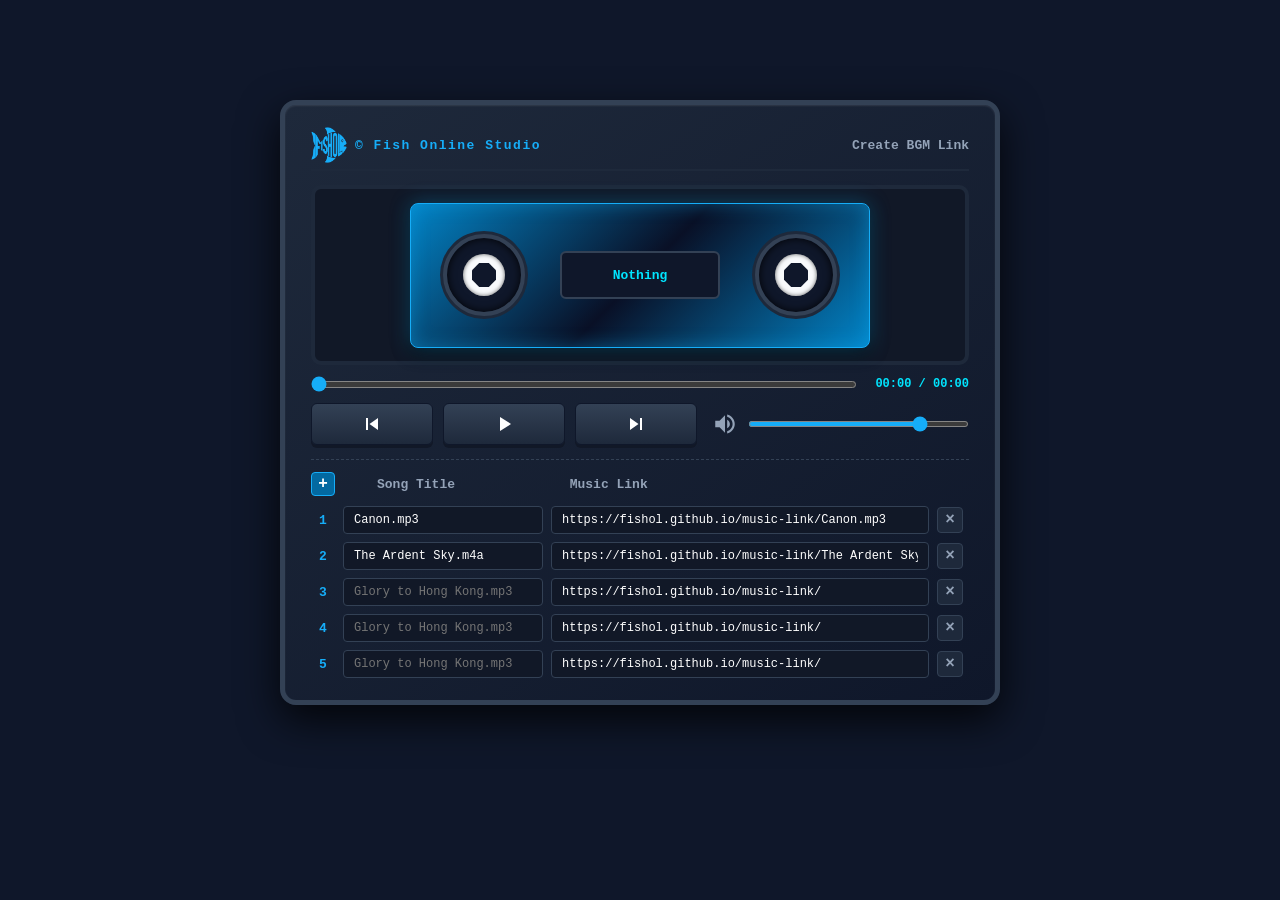
==== index.html @ 6353a028 "Add files via upload" ====
<!DOCTYPE html>
<html lang="zh-CN">
<head>
    <meta charset="UTF-8">
    <meta name="viewport" content="width=device-width, initial-scale=1.0, maximum-scale=1.0, user-scalable=no">
    <title>阿鱼音乐</title>
    <link rel="icon" href="./image/logo.png" type="image/png">
    <link rel="stylesheet" href="style.css">
</head>
<body>

    <!-- 视口包裹层 -->
    <div class="viewport-wrapper">
        <div class="cassette-player">
            <!-- 品牌/顶部标识 -->
            <div class="player-header">
                <a href="https://www.fishol.me" target="_blank" class="brand" id="brandLogoText">
                    <img src="./image/logo.png" alt="Logo" class="brand-logo">
                    <span class="brand-text">© Fish Online Studio</span>
                </a>
                <span class="model" id="bgmGenBtn">Create BGM Link</span>
            </div>

            <!-- 主结构区域 -->
            <div class="player-body">
                <!-- 磁带展示区域 -->
                <div class="cassette-window">
                    <div class="cassette">
                        <div class="tape-reel left-reel" id="leftReel"></div>
                        <div class="tape-center-window">
                            <div class="tape-label-container">
                                <div class="tape-label" id="tapeLabel">Nothing</div>
                            </div>
                        </div>
                        <div class="tape-reel right-reel" id="rightReel"></div>
                    </div>
                </div>

                <!-- 时间轴进度条与时间显示区域 -->
                <div class="progress-section">
                    <input type="range" id="progressBar" value="0" min="0" max="100" step="0.1">
                    <span class="time-display" id="timeDisplay">00:00 / 00:00</span>
                </div>

                <!-- 控制面板 -->
                <div class="controls-panel">
                    <div class="controls">
                        <button class="btn icon-btn" id="prevBtn" title="Previous">
                            <svg viewBox="0 0 24 24"><path d="M6 6h2v12H6zm3.5 6l8.5 6V6z"/></svg>
                        </button>
                        <button class="btn icon-btn" id="playPauseBtn" title="Play/Pause">
                            <svg class="icon-play" viewBox="0 0 24 24"><path d="M8 5v14l11-7z"/></svg>
                            <svg class="icon-pause" viewBox="0 0 24 24" style="display: none;"><path d="M6 19h4V5H6v14zm8-14v14h4V5h-4z"/></svg>
                        </button>
                        <button class="btn icon-btn" id="nextBtn" title="Next">
                            <svg viewBox="0 0 24 24"><path d="M6 18l8.5-6L6 6v12zM16 6v12h2V6h-2z"/></svg>
                        </button>
                    </div>

                    <!-- 音量/静音控制 -->
                    <div class="volume-container">
                        <button class="vol-btn" id="muteBtn" title="Mute/Unmute">
                            <svg class="icon-vol-on" viewBox="0 0 24 24"><path d="M3 9v6h4l5 5V4L7 9H3zm13.5 3c0-1.77-1.02-3.29-2.5-4.03v8.05c1.48-.73 2.5-2.25 2.5-4.02zM14 3.23v2.06c2.89.86 5 3.54 5 6.71s-2.11 5.85-5 6.71v2.06c4.01-.91 7-4.49 7-8.77s-2.99-7.86-7-8.77z"/></svg>
                            <svg class="icon-vol-mute" viewBox="0 0 24 24" style="display: none;"><path d="M16.5 12c0-1.77-1.02-3.29-2.5-4.03v2.21l2.45 2.45c.03-.2.05-.41.05-.63zm2.5 0c0 .94-.2 1.82-.54 2.64l1.51 1.51C20.63 14.91 21 13.5 21 12c0-4.28-2.99-7.86-7-8.77v2.06c2.89.86 5 3.54 5 6.71zM4.27 3L3 4.27 7.73 9H3v6h4l5 5v-6.73l4.25 4.25c-.67.52-1.42.93-2.25 1.18v2.06c1.38-.31 2.63-.95 3.69-1.81L19.73 21 21 19.73l-9-9L4.27 3zM12 4L9.91 6.09 12 8.18V4z"/></svg>
                        </button>
                        <input type="range" id="volumeSlider" min="0" max="1" step="0.01" value="0.8">
                    </div>
                </div>
            </div>

            <!-- 歌单列表区域 -->
            <div class="playlist-section">
                <div class="playlist-header">
                    <button id="addFieldsBtn" class="add-row-btn" title="Add input field">+</button>
                    <div class="playlist-columns-title">
                        <span class="col-title-index"></span>
                        <span class="col-title-name">Song Title</span>
                        <span class="col-title-link">Music Link</span>
                    </div>
                </div>
                <div id="trackList" class="track-list"></div>
            </div>
        </div>
    </div>

    <audio id="audioPlayer" preload="auto"></audio>
    <script src="script.js"></script>
</body>
</html>
---- style.css ----
:root {
    --primary-blue: #16adf8;      /* 品牌主色 */
    --primary-hover: #0294e0;     /* 悬浮强调色 */
    --active-cyan: #00e5ff;       /* 激活高亮色 */
    --dark-bg: #0f172a;           /* 深色背景 */
    --panel-black: #111827;       /* 面板背景 */
    --border-gray: #334155;       /* 边框灰 */
    --text-gray: #94a3b8;         /* 文字灰 */
}

* {
    box-sizing: border-box;
    margin: 0;
    padding: 0;
    font-family: 'Courier New', Courier, monospace;
    -webkit-tap-highlight-color: transparent;
}

html, body {
    width: 100%;
    min-height: 100vh;
    background-color: var(--dark-bg);
    -ms-overflow-style: none;
    scrollbar-width: none;
    -webkit-user-select: none;
    user-select: none;
}

html::-webkit-scrollbar, body::-webkit-scrollbar { display: none; }
a { text-decoration: none; }

/* 页面顶级布局：绝对靠顶布局，彻底阻断向下伸展对顶部的反作用 */
body {
    display: flex;
    justify-content: center;
    align-items: flex-start;
}

.viewport-wrapper {
    width: 100%;
    display: flex;
    justify-content: center;
    align-items: flex-start;
}

/* 随身听外壳：固定距顶 40px，绝对防抖 */
.cassette-player {
    background: linear-gradient(145deg, #1e293b, #0f172a);
    border: 5px solid var(--border-gray);
    border-radius: 16px;
    width: 720px;
    max-width: 95vw;
    padding: 22px 26px;
    
    /* 核心修改：固定上方边距 40px，完全移除会导致渲染位移抖动的 transform */
    margin-top: 100px; 
    
    box-shadow: 0 15px 40px rgba(0, 0, 0, 0.8), inset 0 1px 2px rgba(255, 255, 255, 0.1);
    color: #cbd5e1;
    display: flex;
    flex-direction: column;
    gap: 14px;
}

.player-header {
    display: flex;
    justify-content: space-between;
    align-items: center;
    font-size: 13px;
    font-weight: bold;
    color: var(--text-gray);
    border-bottom: 2px solid #1e293b;
    padding-bottom: 6px;
}

.brand {
    display: inline-flex;
    align-items: center;
    gap: 8px;
    color: var(--primary-blue);
    letter-spacing: 1.5px;
}

.brand-logo {
    width: 36px;
    height: 36px;
    object-fit: contain;
    border-radius: 4px;
}

.brand.playing-glow .brand-text {
    background: linear-gradient(90deg, #16adf8, #00e5ff, #3b82f6, #8b5cf6, #16adf8);
    background-size: 200% auto;
    -webkit-background-clip: text;
    -webkit-text-fill-color: transparent;
    animation: rainbow-glow 4s linear infinite;
}

@keyframes rainbow-glow {
    0% { background-position: 0% center; }
    100% { background-position: 200% center; }
}

.model {
    cursor: pointer;
    transition: color 0.2s ease;
}
.model:hover {
    color: var(--primary-blue);
}

/* 磁带视窗 */
.player-body { display: flex; flex-direction: column; gap: 12px; }

.cassette-window {
    background-color: var(--panel-black);
    border: 4px solid #1e293b;
    border-radius: 10px;
    height: 180px;
    display: flex;
    justify-content: center;
    align-items: center;
}

/* 磁带主体：蓝黑科技发光渐变 */
.cassette {
    width: 460px;
    height: 145px;
    background: linear-gradient(135deg, #0284c7 0%, #091026 50%, #0284c7 100%);
    border: 1px solid var(--primary-blue);
    border-radius: 8px;
    display: flex;
    justify-content: space-between;
    align-items: center;
    padding: 0 32px;
    box-shadow: 
        inset 0 0 18px rgba(14, 165, 233, 0.4), 
        0 0 20px rgba(14, 165, 233, 0.35),
        0 6px 16px rgba(0, 0, 0, 0.7);
}

.tape-reel {
    width: 82px;
    height: 82px;
    background: #0f172a;
    border: 4px solid #334155;
    border-radius: 50%;
    position: relative;
    flex-shrink: 0;
    box-shadow: 0 0 0 3px #1e293b, inset 0 0 8px rgba(0, 0, 0, 0.9);
}

.tape-reel::before {
    content: '';
    position: absolute;
    top: 50%;
    left: 50%;
    width: 42px;
    height: 42px;
    background: #f8fafc;
    border-radius: 50%;
    transform: translate(-50%, -50%);
    box-shadow: inset 0 0 4px rgba(0, 0, 0, 0.6);
}

.tape-reel::after {
    content: '';
    position: absolute;
    top: 50%;
    left: 50%;
    width: 24px;
    height: 24px;
    background: #0f172a;
    transform: translate(-50%, -50%);
    clip-path: polygon(
        30% 0%, 70% 0%, 100% 30%, 100% 70%, 70% 100%, 30% 100%, 0% 70%, 0% 30%
    );
}

.spinning { animation: spin 2.5s linear infinite; }
@keyframes spin { 100% { transform: rotate(360deg); } }

.tape-center-window {
    background-color: #0f172a;
    width: 160px;
    height: 48px;
    border-radius: 6px;
    display: flex;
    justify-content: center;
    align-items: center;
    border: 2px solid var(--border-gray);
    overflow: hidden;
}

.tape-label-container { width: 100%; overflow: hidden; display: flex; justify-content: center; }

.tape-label {
    font-size: 13px;
    font-weight: bold;
    color: var(--active-cyan);
    white-space: nowrap;
    display: inline-block;
    padding: 0 8px;
}

.marquee {
    padding-left: 100%;
    animation: marquee-scroll 8s linear infinite;
}
@keyframes marquee-scroll { 100% { transform: translate(-100%, 0); } }

/* 进度条与控制器 */
.progress-section { display: flex; align-items: center; gap: 12px; }

.progress-section input[type="range"] {
    flex: 1;
    height: 7px;
    background: var(--panel-black);
    border-radius: 4px;
    outline: none;
    accent-color: var(--primary-blue);
    cursor: pointer;
}

.time-display {
    font-size: 12px;
    font-weight: bold;
    color: var(--active-cyan);
    white-space: nowrap;
    min-width: 100px;
    text-align: right;
}

.controls-panel { display: flex; justify-content: space-between; align-items: center; gap: 15px; }
.controls { display: flex; gap: 10px; flex: 1.5; }

.btn.icon-btn {
    background: linear-gradient(to bottom, #334155, #1e293b);
    border: 1px solid #0f172a;
    border-radius: 6px;
    cursor: pointer;
    box-shadow: 0 3px 0 var(--panel-black);
    display: flex;
    justify-content: center;
    align-items: center;
    flex: 1;
    height: 42px;
    transition: background 0.15s ease, transform 0.1s ease;
}

.btn.icon-btn svg { width: 24px; height: 24px; fill: #fff; pointer-events: none; }

.btn.icon-btn:active, .btn.icon-btn.active {
    box-shadow: 0 1px 0 var(--panel-black);
    transform: translateY(2px);
    background: linear-gradient(to bottom, var(--primary-blue), var(--primary-hover));
}

.volume-container { display: flex; align-items: center; gap: 10px; flex: 1; }
.vol-btn { background: none; border: none; cursor: pointer; display: flex; }
.vol-btn svg { width: 26px; height: 26px; fill: var(--text-gray); transition: fill 0.2s; pointer-events: none; }
.vol-btn:hover svg { fill: var(--primary-blue); }

.volume-container input { width: 100%; height: 6px; accent-color: var(--primary-blue); cursor: pointer; }

/* 歌单列表结构 */
.playlist-section {
    border-top: 1px dashed var(--border-gray);
    padding-top: 12px;
    display: flex;
    flex-direction: column;
    gap: 10px;
}

.playlist-header { display: flex; align-items: center; gap: 8px; }

.playlist-columns-title {
    flex: 1;
    display: flex;
    align-items: center;
    gap: 8px;
    padding-right: 34px;
    font-size: 13px;
    font-weight: bold;
    color: var(--text-gray);
}

.col-title-index { width: 24px; }
.col-title-name { flex: 1; text-align: left; padding-left: 2px; }
.col-title-link { flex: 2; text-align: left; padding-left: 2px; }

.add-row-btn {
    background-color: #0369a1;
    border: 1px solid var(--primary-blue);
    border-radius: 4px;
    font-weight: bold;
    cursor: pointer;
    display: flex;
    justify-content: center;
    align-items: center;
    color: #fff;
    width: 24px;
    height: 24px;
    font-size: 16px;
    transition: all 0.2s ease;
}
.add-row-btn:hover { background-color: var(--primary-blue); box-shadow: 0 0 8px rgba(22, 173, 248, 0.4); }

.delete-row-btn {
    background-color: #1e293b;
    border: 1px solid var(--border-gray);
    border-radius: 4px;
    font-weight: bold;
    cursor: pointer;
    display: flex;
    justify-content: center;
    align-items: center;
    color: var(--text-gray);
    width: 26px;
    height: 26px;
    font-size: 16px;
    transition: all 0.2s ease;
}

.delete-row-btn:hover {
    background-color: #334155;
    color: var(--primary-blue);
    border-color: var(--primary-blue);
    box-shadow: 0 0 6px rgba(22, 173, 248, 0.3);
}

/* 列表内部滚动条与新增逻辑 */
.track-list {
    display: flex;
    flex-direction: column;
    gap: 8px;
    max-height: 210px;
    overflow-y: auto;
    padding-right: 6px;
    -webkit-overflow-scrolling: touch;
}

.track-list::-webkit-scrollbar { width: 6px; }
.track-list::-webkit-scrollbar-track { background: #0f172a; border-radius: 4px; }
.track-list::-webkit-scrollbar-thumb { background: var(--border-gray); border-radius: 4px; }

.track-row { display: flex; gap: 8px; align-items: center; }

/* 静止淡入，防止动画抖动 */
.track-row.fade-in { animation: fadeInRow 0.15s ease-out forwards; }

@keyframes fadeInRow {
    from { opacity: 0; }
    to { opacity: 1; }
}

.track-index {
    width: 24px;
    text-align: center;
    font-size: 13px;
    font-weight: bold;
    color: var(--primary-blue);
    flex-shrink: 0;
}

.track-row input {
    background-color: var(--panel-black);
    border: 1px solid var(--border-gray);
    color: #fff;
    padding: 6px 10px;
    border-radius: 4px;
    font-size: 12px;
    user-select: text !important;
}

.track-row input:focus { outline: none; border-color: var(--primary-blue); }
.input-title { flex: 1; }
.input-url { flex: 2; }

.track-row.active-track input {
    border-color: var(--primary-blue);
    background-color: #0c4a6e;
}

/* ==========================================================================
   📱 移动端适配
   ========================================================================== */
@media screen and (max-width: 768px) and (orientation: portrait) {
    body {
        align-items: center;
        overflow: hidden;
    }

    .viewport-wrapper {
        width: 100vh;
        height: 100vw;
        transform: rotate(90deg);
        transform-origin: center center;
        display: flex;
        justify-content: center;
        align-items: flex-start;
    }

    .cassette-player {
        margin-top: 15px;
        width: 92vh;
        max-width: 100vh;
        padding: 12px 16px;
        gap: 8px;
        border-width: 3px;
    }

    .cassette-window { height: 130px; }
    .cassette { width: 340px; height: 105px; padding: 0 18px; }
    .tape-reel { width: 60px; height: 60px; }
    .tape-reel::before { width: 30px; height: 30px; }
    .tape-reel::after { width: 18px; height: 18px; }
    .tape-center-window { width: 120px; height: 36px; }

    .track-list { max-height: 120px; }
    .btn.icon-btn { height: 36px; }
}

@media screen and (max-width: 900px) and (orientation: landscape) {
    .cassette-player {
        margin-top: 10px;
        width: 96vw;
        padding: 10px 16px;
        gap: 8px;
    }

    .cassette-window { height: 120px; }
    .cassette { width: 320px; height: 100px; padding: 0 16px; }
    .tape-reel { width: 56px; height: 56px; }
    .tape-reel::before { width: 28px; height: 28px; }
    .tape-reel::after { width: 16px; height: 16px; }

    .track-list { max-height: 100px; }
}
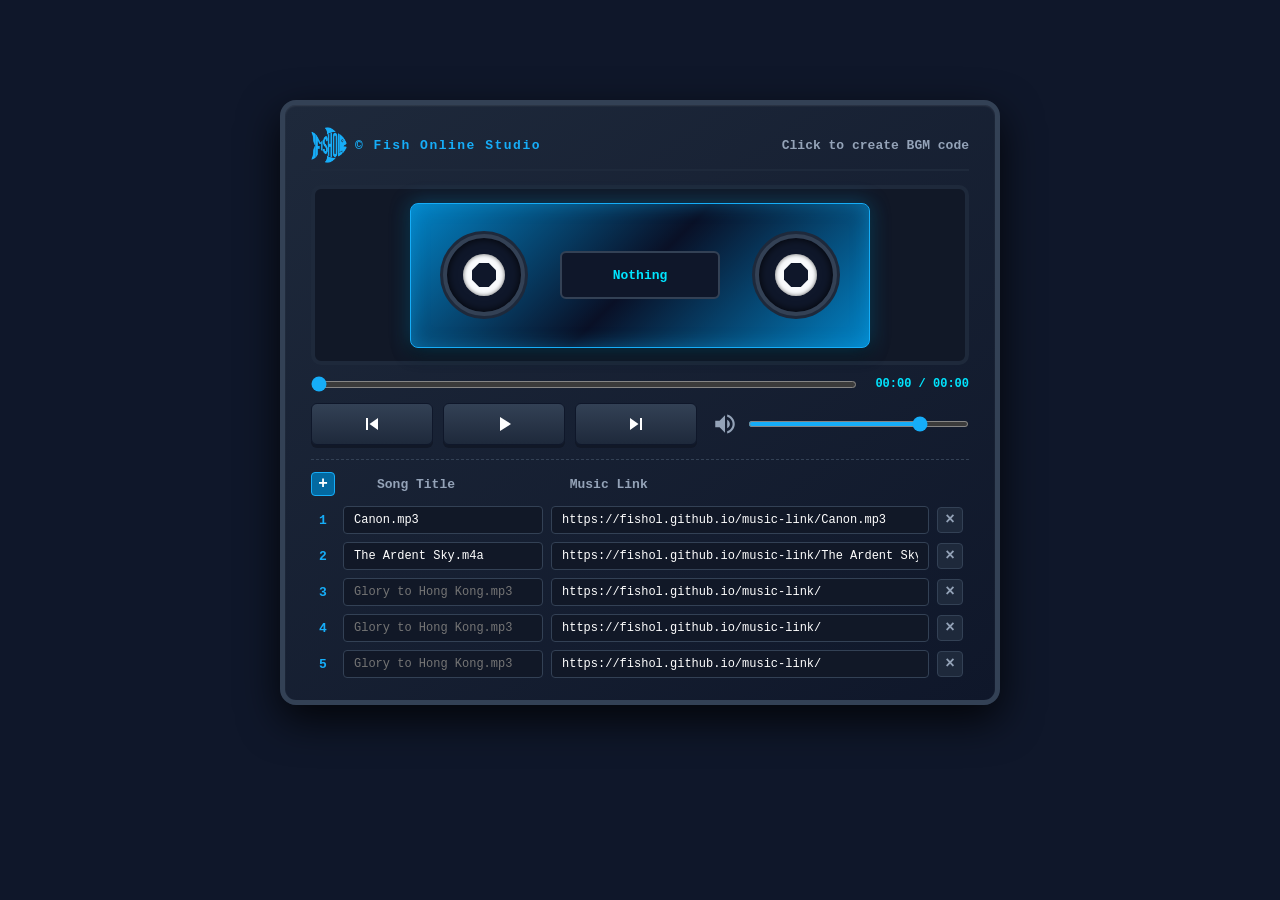
==== commit 50eb665e: "Add files via upload" ====
--- a/index.html
+++ b/index.html
@@ -18,7 +18,7 @@
                     <img src="./image/logo.png" alt="Logo" class="brand-logo">
                     <span class="brand-text">© Fish Online Studio</span>
                 </a>
-                <span class="model" id="bgmGenBtn">Create BGM Link</span>
+                <span class="model" id="bgmGenBtn">Click to create BGM code</span>
             </div>
 
             <!-- 主结构区域 -->
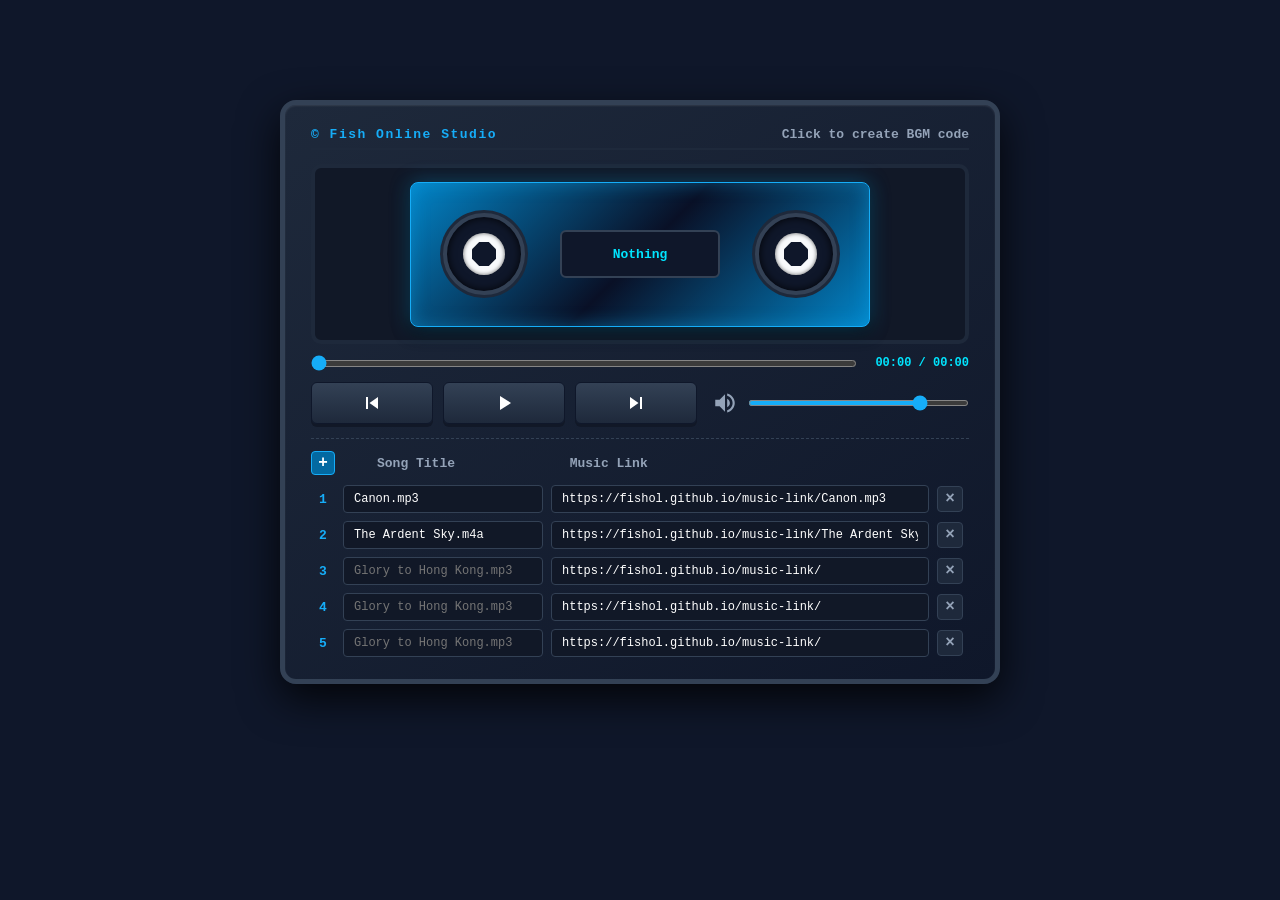
==== commit eef1c721: "Add files via upload" ====
--- a/index.html
+++ b/index.html
@@ -15,7 +15,6 @@
             <!-- 品牌/顶部标识 -->
             <div class="player-header">
                 <a href="https://www.fishol.me" target="_blank" class="brand" id="brandLogoText">
-                    <img src="./image/logo.png" alt="Logo" class="brand-logo">
                     <span class="brand-text">© Fish Online Studio</span>
                 </a>
                 <span class="model" id="bgmGenBtn">Click to create BGM code</span>
--- a/style.css
+++ b/style.css
@@ -81,13 +81,6 @@
     letter-spacing: 1.5px;
 }
 
-.brand-logo {
-    width: 36px;
-    height: 36px;
-    object-fit: contain;
-    border-radius: 4px;
-}
-
 .brand.playing-glow .brand-text {
     background: linear-gradient(90deg, #16adf8, #00e5ff, #3b82f6, #8b5cf6, #16adf8);
     background-size: 200% auto;
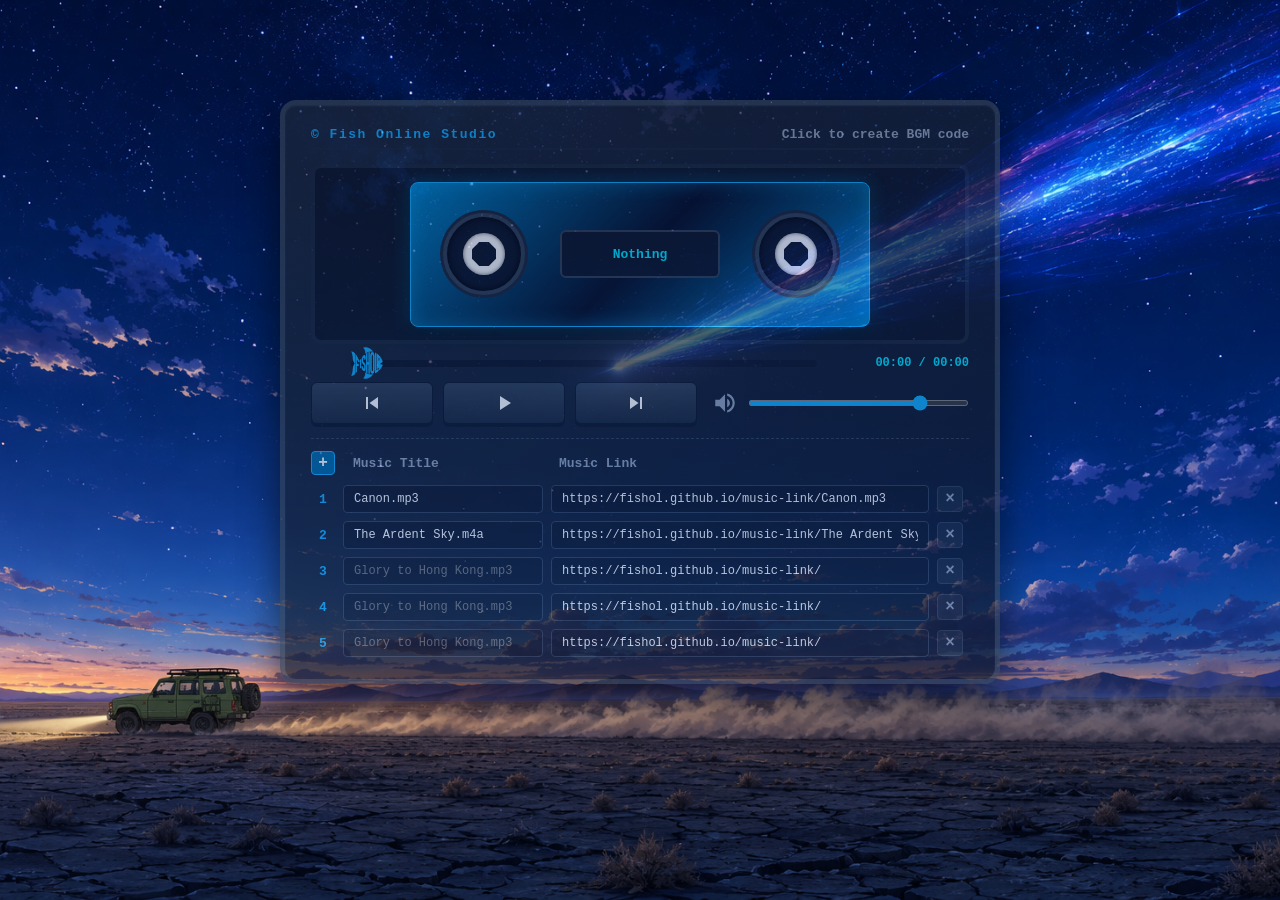
==== commit 1e316d65: "Add files via upload" ====
--- a/index.html
+++ b/index.html
@@ -8,21 +8,21 @@
     <link rel="stylesheet" href="style.css">
 </head>
 <body>
-
-    <!-- 视口包裹层 -->
-    <div class="viewport-wrapper">
-        <div class="cassette-player">
-            <!-- 品牌/顶部标识 -->
-            <div class="player-header">
+    <!-- 页面主容器：承载整个播放器界面 -->
+    <main class="viewport-wrapper">
+        <!-- 播放器主体：包含磁带、控制区与歌单 -->
+        <section class="cassette-player" aria-label="Music player">
+            <!-- 顶部品牌信息与快捷入口 -->
+            <header class="player-header">
                 <a href="https://www.fishol.me" target="_blank" class="brand" id="brandLogoText">
                     <span class="brand-text">© Fish Online Studio</span>
                 </a>
                 <span class="model" id="bgmGenBtn">Click to create BGM code</span>
-            </div>
+            </header>
 
-            <!-- 主结构区域 -->
+            <!-- 播放器核心内容区 -->
             <div class="player-body">
-                <!-- 磁带展示区域 -->
+                <!-- 磁带展示区 -->
                 <div class="cassette-window">
                     <div class="cassette">
                         <div class="tape-reel left-reel" id="leftReel"></div>
@@ -35,34 +35,34 @@
                     </div>
                 </div>
 
-                <!-- 时间轴进度条与时间显示区域 -->
+                <!-- 进度条与时间信息 -->
                 <div class="progress-section">
-                    <input type="range" id="progressBar" value="0" min="0" max="100" step="0.1">
+                    <input type="range" id="progressBar" value="0" min="0" max="100" step="0.1" aria-label="Playback progress">
                     <span class="time-display" id="timeDisplay">00:00 / 00:00</span>
                 </div>
 
-                <!-- 控制面板 -->
+                <!-- 播放控制与音量控制 -->
                 <div class="controls-panel">
                     <div class="controls">
-                        <button class="btn icon-btn" id="prevBtn" title="Previous">
+                        <button class="btn icon-btn" id="prevBtn" title="Previous" aria-label="Previous track">
                             <svg viewBox="0 0 24 24"><path d="M6 6h2v12H6zm3.5 6l8.5 6V6z"/></svg>
                         </button>
-                        <button class="btn icon-btn" id="playPauseBtn" title="Play/Pause">
+                        <button class="btn icon-btn" id="playPauseBtn" title="Play/Pause" aria-label="Play or pause">
                             <svg class="icon-play" viewBox="0 0 24 24"><path d="M8 5v14l11-7z"/></svg>
                             <svg class="icon-pause" viewBox="0 0 24 24" style="display: none;"><path d="M6 19h4V5H6v14zm8-14v14h4V5h-4z"/></svg>
                         </button>
-                        <button class="btn icon-btn" id="nextBtn" title="Next">
+                        <button class="btn icon-btn" id="nextBtn" title="Next" aria-label="Next track">
                             <svg viewBox="0 0 24 24"><path d="M6 18l8.5-6L6 6v12zM16 6v12h2V6h-2z"/></svg>
                         </button>
                     </div>
 
-                    <!-- 音量/静音控制 -->
+                    <!-- 音量控制 -->
                     <div class="volume-container">
-                        <button class="vol-btn" id="muteBtn" title="Mute/Unmute">
+                        <button class="vol-btn" id="muteBtn" title="Mute/Unmute" aria-label="Mute or unmute">
                             <svg class="icon-vol-on" viewBox="0 0 24 24"><path d="M3 9v6h4l5 5V4L7 9H3zm13.5 3c0-1.77-1.02-3.29-2.5-4.03v8.05c1.48-.73 2.5-2.25 2.5-4.02zM14 3.23v2.06c2.89.86 5 3.54 5 6.71s-2.11 5.85-5 6.71v2.06c4.01-.91 7-4.49 7-8.77s-2.99-7.86-7-8.77z"/></svg>
                             <svg class="icon-vol-mute" viewBox="0 0 24 24" style="display: none;"><path d="M16.5 12c0-1.77-1.02-3.29-2.5-4.03v2.21l2.45 2.45c.03-.2.05-.41.05-.63zm2.5 0c0 .94-.2 1.82-.54 2.64l1.51 1.51C20.63 14.91 21 13.5 21 12c0-4.28-2.99-7.86-7-8.77v2.06c2.89.86 5 3.54 5 6.71zM4.27 3L3 4.27 7.73 9H3v6h4l5 5v-6.73l4.25 4.25c-.67.52-1.42.93-2.25 1.18v2.06c1.38-.31 2.63-.95 3.69-1.81L19.73 21 21 19.73l-9-9L4.27 3zM12 4L9.91 6.09 12 8.18V4z"/></svg>
                         </button>
-                        <input type="range" id="volumeSlider" min="0" max="1" step="0.01" value="0.8">
+                        <input type="range" id="volumeSlider" min="0" max="1" step="0.01" value="0.8" aria-label="Volume control">
                     </div>
                 </div>
             </div>
@@ -70,17 +70,16 @@
             <!-- 歌单列表区域 -->
             <div class="playlist-section">
                 <div class="playlist-header">
-                    <button id="addFieldsBtn" class="add-row-btn" title="Add input field">+</button>
+                    <button id="addFieldsBtn" class="add-row-btn" title="Add input field" aria-label="Add track row">+</button>
                     <div class="playlist-columns-title">
-                        <span class="col-title-index"></span>
-                        <span class="col-title-name">Song Title</span>
+                        <span class="col-title-name">Music Title</span>
                         <span class="col-title-link">Music Link</span>
                     </div>
                 </div>
                 <div id="trackList" class="track-list"></div>
             </div>
-        </div>
-    </div>
+        </section>
+    </main>
 
     <audio id="audioPlayer" preload="auto"></audio>
     <script src="script.js"></script>
--- a/style.css
+++ b/style.css
@@ -1,11 +1,20 @@
 :root {
-    --primary-blue: #16adf8;      /* 品牌主色 */
-    --primary-hover: #0294e0;     /* 悬浮强调色 */
-    --active-cyan: #00e5ff;       /* 激活高亮色 */
-    --dark-bg: #0f172a;           /* 深色背景 */
-    --panel-black: #111827;       /* 面板背景 */
-    --border-gray: #334155;       /* 边框灰 */
-    --text-gray: #94a3b8;         /* 文字灰 */
+    /* 品牌与主题色 */
+    --primary-blue: #16adf8;
+    --primary-hover: #0294e0;
+    --active-cyan: #00e5ff;
+
+    /* 背景与面板色 */
+    --dark-bg: #0f172a;
+    --panel-black: #111827;
+    --panel-surface: #1e293b;
+    --panel-deep: #0f172a;
+    --border-gray: #334155;
+    --text-gray: #94a3b8;
+    --panel-divider: #1e293b;
+
+    /* 进度条与控件尺寸 */
+    --range-thumb-size: 32px;
 }
 
 * {
@@ -16,10 +25,17 @@
     -webkit-tap-highlight-color: transparent;
 }
 
+/* =========================================
+   基础页面与背景
+   ========================================= */
 html, body {
     width: 100%;
     min-height: 100vh;
     background-color: var(--dark-bg);
+    background-image: url('./image/background.png');
+    background-position: center;
+    background-repeat: no-repeat;
+    background-size: cover;
     -ms-overflow-style: none;
     scrollbar-width: none;
     -webkit-user-select: none;
@@ -29,9 +45,8 @@
 html::-webkit-scrollbar, body::-webkit-scrollbar { display: none; }
 a { text-decoration: none; }
 
-/* 页面顶级布局：绝对靠顶布局，彻底阻断向下伸展对顶部的反作用 */
 body {
-    display: flex;
+    display: flex;          /* 使用弹性布局让播放器整体居中 */
     justify-content: center;
     align-items: flex-start;
 }
@@ -43,18 +58,20 @@
     align-items: flex-start;
 }
 
-/* 随身听外壳：固定距顶 40px，绝对防抖 */
+/* =========================================
+   播放器外壳
+   ========================================= */
 .cassette-player {
-    background: linear-gradient(145deg, #1e293b, #0f172a);
+    /* 播放器主体卡片，统一视觉层级与交互效果 */
+    background: linear-gradient(145deg, var(--panel-surface), var(--panel-deep));
     border: 5px solid var(--border-gray);
     border-radius: 16px;
     width: 720px;
     max-width: 95vw;
     padding: 22px 26px;
-    
-    /* 核心修改：固定上方边距 40px，完全移除会导致渲染位移抖动的 transform */
-    margin-top: 100px; 
-    
+    opacity: 0.7;
+    transition: opacity 0.2s ease;
+    margin-top: 100px;
     box-shadow: 0 15px 40px rgba(0, 0, 0, 0.8), inset 0 1px 2px rgba(255, 255, 255, 0.1);
     color: #cbd5e1;
     display: flex;
@@ -62,6 +79,10 @@
     gap: 14px;
 }
 
+.cassette-player:hover {
+    opacity: 0.9;
+}
+
 .player-header {
     display: flex;
     justify-content: space-between;
@@ -69,7 +90,7 @@
     font-size: 13px;
     font-weight: bold;
     color: var(--text-gray);
-    border-bottom: 2px solid #1e293b;
+    border-bottom: 2px solid var(--panel-divider);
     padding-bottom: 6px;
 }
 
@@ -84,7 +105,9 @@
 .brand.playing-glow .brand-text {
     background: linear-gradient(90deg, #16adf8, #00e5ff, #3b82f6, #8b5cf6, #16adf8);
     background-size: 200% auto;
+    background-clip: text;
     -webkit-background-clip: text;
+    color: transparent;
     -webkit-text-fill-color: transparent;
     animation: rainbow-glow 4s linear infinite;
 }
@@ -107,7 +130,7 @@
 
 .cassette-window {
     background-color: var(--panel-black);
-    border: 4px solid #1e293b;
+    border: 4px solid var(--panel-divider);
     border-radius: 10px;
     height: 180px;
     display: flex;
@@ -208,10 +231,44 @@
 .progress-section input[type="range"] {
     flex: 1;
     height: 7px;
-    background: var(--panel-black);
     border-radius: 4px;
     outline: none;
-    accent-color: var(--primary-blue);
+    cursor: pointer;
+    appearance: none;
+    -webkit-appearance: none;
+    background: linear-gradient(90deg, var(--primary-blue) 0 var(--progress, 0%), var(--panel-black) var(--progress, 0%) 100%);
+    margin: 0 40px;
+}
+
+.progress-section input[type="range"]::-webkit-slider-thumb {
+    -webkit-appearance: none;
+    appearance: none;
+    width: var(--range-thumb-size);
+    height: var(--range-thumb-size);
+    border-radius: 0;
+    border: none;
+    background: url('./image/logo.png') center/cover no-repeat;
+    box-shadow: none;
+    cursor: pointer;
+}
+
+.progress-section input[type="range"]::-moz-range-thumb {
+    width: var(--range-thumb-size);
+    height: var(--range-thumb-size);
+    border-radius: 0;
+    border: none;
+    background: url('./image/logo.png') center/cover no-repeat;
+    box-shadow: none;
+    cursor: pointer;
+}
+
+.progress-section input[type="range"]::-ms-thumb {
+    width: var(--range-thumb-size);
+    height: var(--range-thumb-size);
+    border-radius: 0;
+    border: none;
+    background: url('./image/logo.png') center/cover no-repeat;
+    box-shadow: none;
     cursor: pointer;
 }
 
@@ -278,9 +335,19 @@
     color: var(--text-gray);
 }
 
-.col-title-index { width: 24px; }
-.col-title-name { flex: 1; text-align: left; padding-left: 2px; }
-.col-title-link { flex: 2; text-align: left; padding-left: 2px; }
+.col-title-name {
+    flex: 1;
+    text-align: left;
+    padding-left: 10px;
+    min-width: 0;
+}
+
+.col-title-link {
+    flex: 2;
+    text-align: left;
+    padding-left: 10px;
+    min-width: 0;
+}
 
 .add-row-btn {
     background-color: #0369a1;
@@ -363,12 +430,18 @@
     padding: 6px 10px;
     border-radius: 4px;
     font-size: 12px;
+    text-align: left;
     user-select: text !important;
 }
 
 .track-row input:focus { outline: none; border-color: var(--primary-blue); }
 .input-title { flex: 1; }
 .input-url { flex: 2; }
+
+.track-row .input-title,
+.track-row .input-url {
+    padding-left: 10px;
+}
 
 .track-row.active-track input {
     border-color: var(--primary-blue);
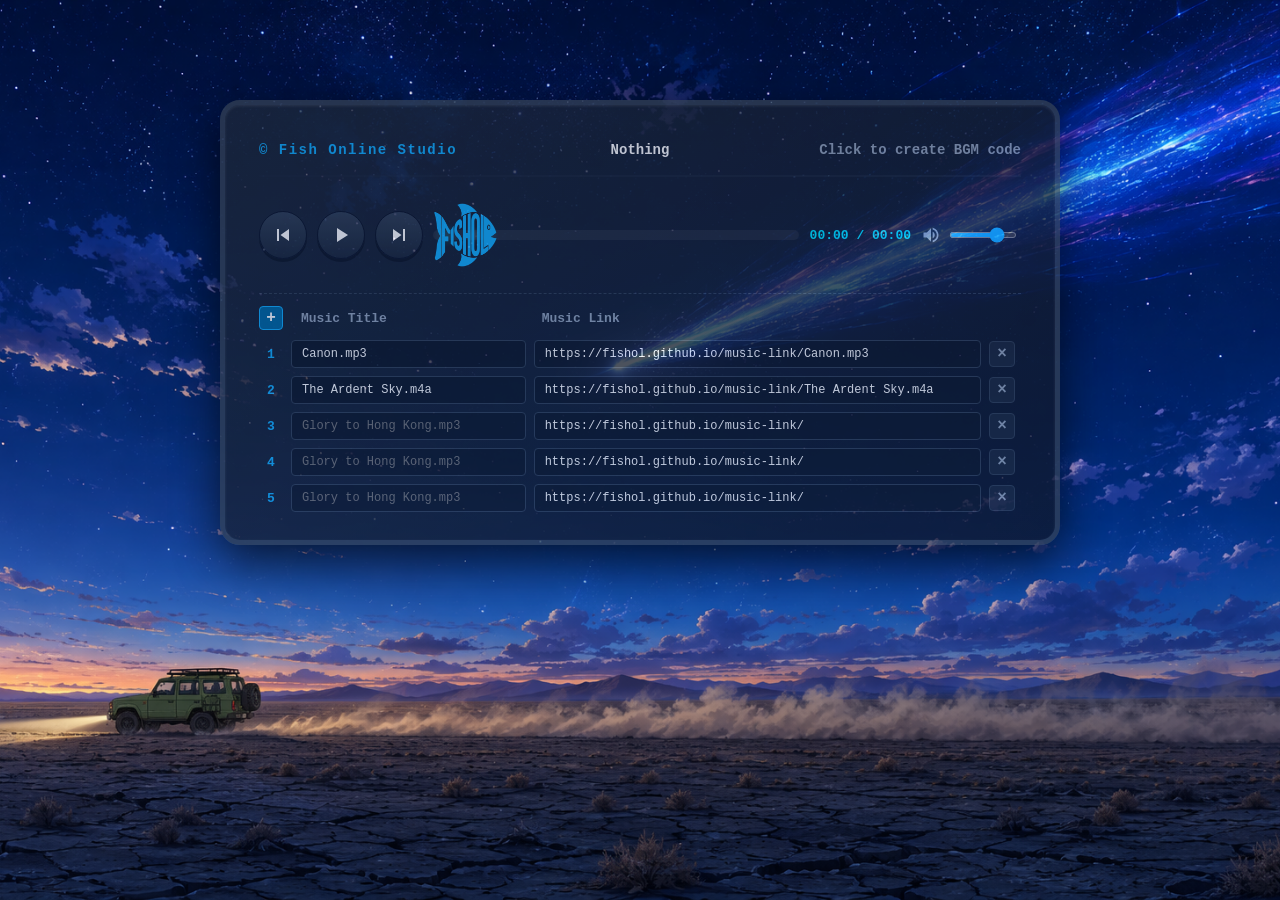
==== commit d01375b0: "Add files via upload" ====
--- a/index.html
+++ b/index.html
@@ -1,4 +1,4 @@
-<!DOCTYPE html>
+﻿<!DOCTYPE html>
 <html lang="zh-CN">
 <head>
     <meta charset="UTF-8">
@@ -8,40 +8,17 @@
     <link rel="stylesheet" href="style.css">
 </head>
 <body>
-    <!-- 页面主容器：承载整个播放器界面 -->
     <main class="viewport-wrapper">
-        <!-- 播放器主体：包含磁带、控制区与歌单 -->
         <section class="cassette-player" aria-label="Music player">
-            <!-- 顶部品牌信息与快捷入口 -->
             <header class="player-header">
                 <a href="https://www.fishol.me" target="_blank" class="brand" id="brandLogoText">
                     <span class="brand-text">© Fish Online Studio</span>
                 </a>
+                <span class="now-playing" id="nowPlaying">Nothing</span>
                 <span class="model" id="bgmGenBtn">Click to create BGM code</span>
             </header>
 
-            <!-- 播放器核心内容区 -->
             <div class="player-body">
-                <!-- 磁带展示区 -->
-                <div class="cassette-window">
-                    <div class="cassette">
-                        <div class="tape-reel left-reel" id="leftReel"></div>
-                        <div class="tape-center-window">
-                            <div class="tape-label-container">
-                                <div class="tape-label" id="tapeLabel">Nothing</div>
-                            </div>
-                        </div>
-                        <div class="tape-reel right-reel" id="rightReel"></div>
-                    </div>
-                </div>
-
-                <!-- 进度条与时间信息 -->
-                <div class="progress-section">
-                    <input type="range" id="progressBar" value="0" min="0" max="100" step="0.1" aria-label="Playback progress">
-                    <span class="time-display" id="timeDisplay">00:00 / 00:00</span>
-                </div>
-
-                <!-- 播放控制与音量控制 -->
                 <div class="controls-panel">
                     <div class="controls">
                         <button class="btn icon-btn" id="prevBtn" title="Previous" aria-label="Previous track">
@@ -55,19 +32,20 @@
                             <svg viewBox="0 0 24 24"><path d="M6 18l8.5-6L6 6v12zM16 6v12h2V6h-2z"/></svg>
                         </button>
                     </div>
-
-                    <!-- 音量控制 -->
+                    <div class="progress-section">
+                        <input type="range" id="progressBar" value="0" min="0" max="100" step="0.1" aria-label="Playback progress">
+                    </div>
+                    <span class="time-display" id="timeDisplay">00:00 / 00:00</span>
                     <div class="volume-container">
                         <button class="vol-btn" id="muteBtn" title="Mute/Unmute" aria-label="Mute or unmute">
                             <svg class="icon-vol-on" viewBox="0 0 24 24"><path d="M3 9v6h4l5 5V4L7 9H3zm13.5 3c0-1.77-1.02-3.29-2.5-4.03v8.05c1.48-.73 2.5-2.25 2.5-4.02zM14 3.23v2.06c2.89.86 5 3.54 5 6.71s-2.11 5.85-5 6.71v2.06c4.01-.91 7-4.49 7-8.77s-2.99-7.86-7-8.77z"/></svg>
                             <svg class="icon-vol-mute" viewBox="0 0 24 24" style="display: none;"><path d="M16.5 12c0-1.77-1.02-3.29-2.5-4.03v2.21l2.45 2.45c.03-.2.05-.41.05-.63zm2.5 0c0 .94-.2 1.82-.54 2.64l1.51 1.51C20.63 14.91 21 13.5 21 12c0-4.28-2.99-7.86-7-8.77v2.06c2.89.86 5 3.54 5 6.71zM4.27 3L3 4.27 7.73 9H3v6h4l5 5v-6.73l4.25 4.25c-.67.52-1.42.93-2.25 1.18v2.06c1.38-.31 2.63-.95 3.69-1.81L19.73 21 21 19.73l-9-9L4.27 3zM12 4L9.91 6.09 12 8.18V4z"/></svg>
                         </button>
-                        <input type="range" id="volumeSlider" min="0" max="1" step="0.01" value="0.8" aria-label="Volume control">
+                        <input type="range" id="volumeSlider" min="0" max="1" step="0.01" value="0.77" aria-label="Volume control">
                     </div>
                 </div>
             </div>
 
-            <!-- 歌单列表区域 -->
             <div class="playlist-section">
                 <div class="playlist-header">
                     <button id="addFieldsBtn" class="add-row-btn" title="Add input field" aria-label="Add track row">+</button>
@@ -81,7 +59,16 @@
         </section>
     </main>
 
+    <div class="dialog-overlay hidden" id="dialogOverlay" role="dialog" aria-modal="true" aria-label="Notification">
+        <div class="dialog-box">
+            <div class="dialog-message" id="dialogMessage"></div>
+            <div class="dialog-actions">
+                <button class="dialog-btn" id="dialogCloseBtn">OK</button>
+            </div>
+        </div>
+    </div>
+
     <audio id="audioPlayer" preload="auto"></audio>
     <script src="script.js"></script>
 </body>
-</html>+</html>
--- a/style.css
+++ b/style.css
@@ -1,10 +1,8 @@
 :root {
-    /* 品牌与主题色 */
     --primary-blue: #16adf8;
     --primary-hover: #0294e0;
     --active-cyan: #00e5ff;
 
-    /* 背景与面板色 */
     --dark-bg: #0f172a;
     --panel-black: #111827;
     --panel-surface: #1e293b;
@@ -13,8 +11,7 @@
     --text-gray: #94a3b8;
     --panel-divider: #1e293b;
 
-    /* 进度条与控件尺寸 */
-    --range-thumb-size: 32px;
+    --range-thumb-size: 64px;
 }
 
 * {
@@ -25,9 +22,6 @@
     -webkit-tap-highlight-color: transparent;
 }
 
-/* =========================================
-   基础页面与背景
-   ========================================= */
 html, body {
     width: 100%;
     min-height: 100vh;
@@ -46,7 +40,7 @@
 a { text-decoration: none; }
 
 body {
-    display: flex;          /* 使用弹性布局让播放器整体居中 */
+    display: flex;
     justify-content: center;
     align-items: flex-start;
 }
@@ -58,40 +52,57 @@
     align-items: flex-start;
 }
 
-/* =========================================
-   播放器外壳
-   ========================================= */
 .cassette-player {
-    /* 播放器主体卡片，统一视觉层级与交互效果 */
     background: linear-gradient(145deg, var(--panel-surface), var(--panel-deep));
     border: 5px solid var(--border-gray);
-    border-radius: 16px;
-    width: 720px;
-    max-width: 95vw;
-    padding: 22px 26px;
-    opacity: 0.7;
-    transition: opacity 0.2s ease;
+    border-radius: 20px;
+    width: auto;
+    min-width: 840px;
+    max-width: 96vw;
+    padding: 28px 34px;
+    opacity: 0.75;
+    transition: opacity 0.2s ease, transform 0.2s ease;
     margin-top: 100px;
-    box-shadow: 0 15px 40px rgba(0, 0, 0, 0.8), inset 0 1px 2px rgba(255, 255, 255, 0.1);
+    box-shadow: 0 18px 48px rgba(0, 0, 0, 0.85), inset 0 1px 3px rgba(255, 255, 255, 0.12);
     color: #cbd5e1;
     display: flex;
     flex-direction: column;
-    gap: 14px;
+    gap: 22px;
 }
 
 .cassette-player:hover {
-    opacity: 0.9;
+    opacity: 0.75;
 }
 
 .player-header {
     display: flex;
     justify-content: space-between;
     align-items: center;
-    font-size: 13px;
+    position: relative;
+    font-size: 14px;
     font-weight: bold;
     color: var(--text-gray);
     border-bottom: 2px solid var(--panel-divider);
-    padding-bottom: 6px;
+    padding-bottom: 8px;
+    min-height: 44px;
+}
+
+.now-playing {
+    position: absolute;
+    left: 50%;
+    transform: translateX(-50%);
+    max-width: 420px;
+    overflow: hidden;
+    white-space: nowrap;
+    text-overflow: ellipsis;
+    font-size: 14px;
+    color: #fff;
+}
+
+.now-playing.marquee {
+    display: inline-block;
+    padding-left: 100%;
+    animation: marquee-scroll 12s linear infinite;
 }
 
 .brand {
@@ -125,119 +136,121 @@
     color: var(--primary-blue);
 }
 
-/* 磁带视窗 */
-.player-body { display: flex; flex-direction: column; gap: 12px; }
-
-.cassette-window {
-    background-color: var(--panel-black);
-    border: 4px solid var(--panel-divider);
-    border-radius: 10px;
-    height: 180px;
-    display: flex;
-    justify-content: center;
-    align-items: center;
-}
-
-/* 磁带主体：蓝黑科技发光渐变 */
-.cassette {
-    width: 460px;
-    height: 145px;
-    background: linear-gradient(135deg, #0284c7 0%, #091026 50%, #0284c7 100%);
-    border: 1px solid var(--primary-blue);
-    border-radius: 8px;
-    display: flex;
-    justify-content: space-between;
-    align-items: center;
-    padding: 0 32px;
-    box-shadow: 
-        inset 0 0 18px rgba(14, 165, 233, 0.4), 
-        0 0 20px rgba(14, 165, 233, 0.35),
-        0 6px 16px rgba(0, 0, 0, 0.7);
-}
-
-.tape-reel {
-    width: 82px;
-    height: 82px;
-    background: #0f172a;
-    border: 4px solid #334155;
-    border-radius: 50%;
+.dialog-overlay {
+    position: fixed;
+    inset: 0;
+    background: rgba(15, 23, 42, 0.75);
+    z-index: 9999;
+    display: flex;
+    justify-content: center;
+    align-items: center;
+}
+
+.dialog-overlay.hidden {
+    display: none;
+}
+
+.dialog-box {
+    width: min(90vw, 420px);
+    background: rgba(15, 23, 42, 0.96);
+    border: 1px solid rgba(148, 163, 184, 0.24);
+    border-radius: 18px;
+    box-shadow: 0 18px 40px rgba(0, 0, 0, 0.45);
+    padding: 24px;
+    text-align: center;
+}
+
+.dialog-title {
+    font-size: 16px;
+    font-weight: 700;
+    color: #fff;
+    margin-bottom: 14px;
+}
+
+.dialog-message {
+    font-size: 14px;
+    color: #cbd5e1;
+    line-height: 1.6;
+    margin-bottom: 18px;
+    word-break: break-word;
+}
+
+.dialog-actions {
+    display: flex;
+    justify-content: center;
+}
+
+.dialog-btn {
+    background: linear-gradient(135deg, #16adf8, #0284c7);
+    color: #fff;
+    border: none;
+    border-radius: 999px;
+    padding: 10px 22px;
+    font-size: 14px;
+    cursor: pointer;
+    box-shadow: 0 10px 25px rgba(0, 0, 0, 0.18);
+}
+
+.dialog-btn:hover {
+    background: linear-gradient(135deg, #00e5ff, #0ea5e9);
+}
+
+.player-body { display: flex; flex-direction: column; gap: 24px; }
+
+.marquee {
+    padding-left: 100%;
+    animation: marquee-scroll 12s linear infinite;
+}
+@keyframes marquee-scroll { 100% { transform: translate(-100%, 0); } }
+
+.progress-section {
     position: relative;
-    flex-shrink: 0;
-    box-shadow: 0 0 0 3px #1e293b, inset 0 0 8px rgba(0, 0, 0, 0.9);
-}
-
-.tape-reel::before {
+    display: flex;
+    align-items: center;
+    flex: 5 1 0;
+    min-width: 0;
+    height: 72px;
+}
+
+.progress-section::before {
     content: '';
     position: absolute;
-    top: 50%;
-    left: 50%;
-    width: 42px;
-    height: 42px;
-    background: #f8fafc;
-    border-radius: 50%;
-    transform: translate(-50%, -50%);
-    box-shadow: inset 0 0 4px rgba(0, 0, 0, 0.6);
-}
-
-.tape-reel::after {
-    content: '';
-    position: absolute;
-    top: 50%;
-    left: 50%;
-    width: 24px;
-    height: 24px;
-    background: #0f172a;
-    transform: translate(-50%, -50%);
-    clip-path: polygon(
-        30% 0%, 70% 0%, 100% 30%, 100% 70%, 70% 100%, 30% 100%, 0% 70%, 0% 30%
-    );
-}
-
-.spinning { animation: spin 2.5s linear infinite; }
-@keyframes spin { 100% { transform: rotate(360deg); } }
-
-.tape-center-window {
-    background-color: #0f172a;
-    width: 160px;
-    height: 48px;
+    inset: 14px 0 14px 0;
+    background-image: radial-gradient(circle at 20% 50%, rgba(0, 229, 255, 0.22) 0%, transparent 22%),
+                      radial-gradient(circle at 50% 50%, rgba(255, 255, 255, 0.18) 0%, transparent 18%),
+                      radial-gradient(circle at 80% 50%, rgba(0, 229, 255, 0.22) 0%, transparent 22%);
+    background-size: 18% 100%, 22% 100%, 18% 100%;
+    background-repeat: no-repeat;
+    filter: blur(1px);
+    opacity: 0.75;
+    transform-origin: center;
+    transform: scaleY(var(--wave-scale, 1));
+    transition: transform 0.1s ease;
+    z-index: 0;
+}
+
+.progress-section.playing::before {
+    animation: waveform-vibe 0.35s ease-in-out infinite;
+}
+
+@keyframes waveform-vibe {
+    0%, 100% { transform: scaleY(var(--wave-scale, 1)); }
+    50% { transform: scaleY(calc(var(--wave-scale, 1) + 0.08)); }
+}
+
+.progress-section input[type="range"] {
+    position: relative;
+    z-index: 1;
+    flex: 1 1 auto;
+    min-width: 0;
+    height: 10px;
     border-radius: 6px;
-    display: flex;
-    justify-content: center;
-    align-items: center;
-    border: 2px solid var(--border-gray);
-    overflow: hidden;
-}
-
-.tape-label-container { width: 100%; overflow: hidden; display: flex; justify-content: center; }
-
-.tape-label {
-    font-size: 13px;
-    font-weight: bold;
-    color: var(--active-cyan);
-    white-space: nowrap;
-    display: inline-block;
-    padding: 0 8px;
-}
-
-.marquee {
-    padding-left: 100%;
-    animation: marquee-scroll 8s linear infinite;
-}
-@keyframes marquee-scroll { 100% { transform: translate(-100%, 0); } }
-
-/* 进度条与控制器 */
-.progress-section { display: flex; align-items: center; gap: 12px; }
-
-.progress-section input[type="range"] {
-    flex: 1;
-    height: 7px;
-    border-radius: 4px;
     outline: none;
     cursor: pointer;
     appearance: none;
     -webkit-appearance: none;
-    background: linear-gradient(90deg, var(--primary-blue) 0 var(--progress, 0%), var(--panel-black) var(--progress, 0%) 100%);
-    margin: 0 40px;
+    background: rgba(255, 255, 255, 0.06);
+    margin: 0;
 }
 
 .progress-section input[type="range"]::-webkit-slider-thumb {
@@ -245,9 +258,9 @@
     appearance: none;
     width: var(--range-thumb-size);
     height: var(--range-thumb-size);
-    border-radius: 0;
+    border-radius: 16px;
     border: none;
-    background: url('./image/logo.png') center/cover no-repeat;
+    background: url('./image/logo.png') center/contain no-repeat;
     box-shadow: none;
     cursor: pointer;
 }
@@ -255,9 +268,9 @@
 .progress-section input[type="range"]::-moz-range-thumb {
     width: var(--range-thumb-size);
     height: var(--range-thumb-size);
-    border-radius: 0;
+    border-radius: 16px;
     border: none;
-    background: url('./image/logo.png') center/cover no-repeat;
+    background: url('./image/logo.png') center/contain no-repeat;
     box-shadow: none;
     cursor: pointer;
 }
@@ -265,36 +278,46 @@
 .progress-section input[type="range"]::-ms-thumb {
     width: var(--range-thumb-size);
     height: var(--range-thumb-size);
-    border-radius: 0;
+    border-radius: 16px;
     border: none;
-    background: url('./image/logo.png') center/cover no-repeat;
+    background: url('./image/logo.png') center/contain no-repeat;
     box-shadow: none;
     cursor: pointer;
 }
 
 .time-display {
-    font-size: 12px;
+    font-size: 13px;
     font-weight: bold;
     color: var(--active-cyan);
     white-space: nowrap;
-    min-width: 100px;
+    min-width: 102px;
     text-align: right;
 }
 
-.controls-panel { display: flex; justify-content: space-between; align-items: center; gap: 15px; }
-.controls { display: flex; gap: 10px; flex: 1.5; }
+.controls-panel {
+    display: flex;
+    align-items: center;
+    gap: 10px;
+    flex-wrap: nowrap;
+    width: 100%;
+    padding-right: 0px; /* match playlist header right gutter */
+    box-sizing: border-box;
+    overflow: hidden; /* prevent children overflowing into lower track area */
+}
+.controls { display: flex; gap: 10px; flex: 0 0 auto; }
 
 .btn.icon-btn {
     background: linear-gradient(to bottom, #334155, #1e293b);
     border: 1px solid #0f172a;
-    border-radius: 6px;
+    border-radius: 50%;
     cursor: pointer;
     box-shadow: 0 3px 0 var(--panel-black);
     display: flex;
     justify-content: center;
     align-items: center;
-    flex: 1;
-    height: 42px;
+    flex: 0 0 48px;
+    width: 48px;
+    height: 48px;
     transition: background 0.15s ease, transform 0.1s ease;
 }
 
@@ -306,14 +329,13 @@
     background: linear-gradient(to bottom, var(--primary-blue), var(--primary-hover));
 }
 
-.volume-container { display: flex; align-items: center; gap: 10px; flex: 1; }
-.vol-btn { background: none; border: none; cursor: pointer; display: flex; }
-.vol-btn svg { width: 26px; height: 26px; fill: var(--text-gray); transition: fill 0.2s; pointer-events: none; }
-.vol-btn:hover svg { fill: var(--primary-blue); }
-
-.volume-container input { width: 100%; height: 6px; accent-color: var(--primary-blue); cursor: pointer; }
-
-/* 歌单列表结构 */
+.volume-container { display: flex; align-items: center; gap: 8px; flex: 0 0 100px; width: 100px; max-width: 100px; box-sizing: border-box; overflow: hidden; }
+    .vol-btn { background: none; border: none; cursor: pointer; display: flex; }
+    .vol-btn svg { width: 20px; height: 20px; fill: var(--text-gray); transition: fill 0.2s; pointer-events: none; }
+    .vol-btn:hover svg { fill: var(--primary-blue); }
+
+    .volume-container input { flex: 1 1 auto; width: auto; height: 6px; accent-color: var(--primary-blue); cursor: pointer; max-width: calc(104px - 36px); }
+
 .playlist-section {
     border-top: 1px dashed var(--border-gray);
     padding-top: 12px;
@@ -389,7 +411,6 @@
     box-shadow: 0 0 6px rgba(22, 173, 248, 0.3);
 }
 
-/* 列表内部滚动条与新增逻辑 */
 .track-list {
     display: flex;
     flex-direction: column;
@@ -406,7 +427,6 @@
 
 .track-row { display: flex; gap: 8px; align-items: center; }
 
-/* 静止淡入，防止动画抖动 */
 .track-row.fade-in { animation: fadeInRow 0.15s ease-out forwards; }
 
 @keyframes fadeInRow {
@@ -448,9 +468,7 @@
     background-color: #0c4a6e;
 }
 
-/* ==========================================================================
-   📱 移动端适配
-   ========================================================================== */
+
 @media screen and (max-width: 768px) and (orientation: portrait) {
     body {
         align-items: center;
@@ -476,13 +494,6 @@
         border-width: 3px;
     }
 
-    .cassette-window { height: 130px; }
-    .cassette { width: 340px; height: 105px; padding: 0 18px; }
-    .tape-reel { width: 60px; height: 60px; }
-    .tape-reel::before { width: 30px; height: 30px; }
-    .tape-reel::after { width: 18px; height: 18px; }
-    .tape-center-window { width: 120px; height: 36px; }
-
     .track-list { max-height: 120px; }
     .btn.icon-btn { height: 36px; }
 }
@@ -495,11 +506,5 @@
         gap: 8px;
     }
 
-    .cassette-window { height: 120px; }
-    .cassette { width: 320px; height: 100px; padding: 0 16px; }
-    .tape-reel { width: 56px; height: 56px; }
-    .tape-reel::before { width: 28px; height: 28px; }
-    .tape-reel::after { width: 16px; height: 16px; }
-
     .track-list { max-height: 100px; }
 }
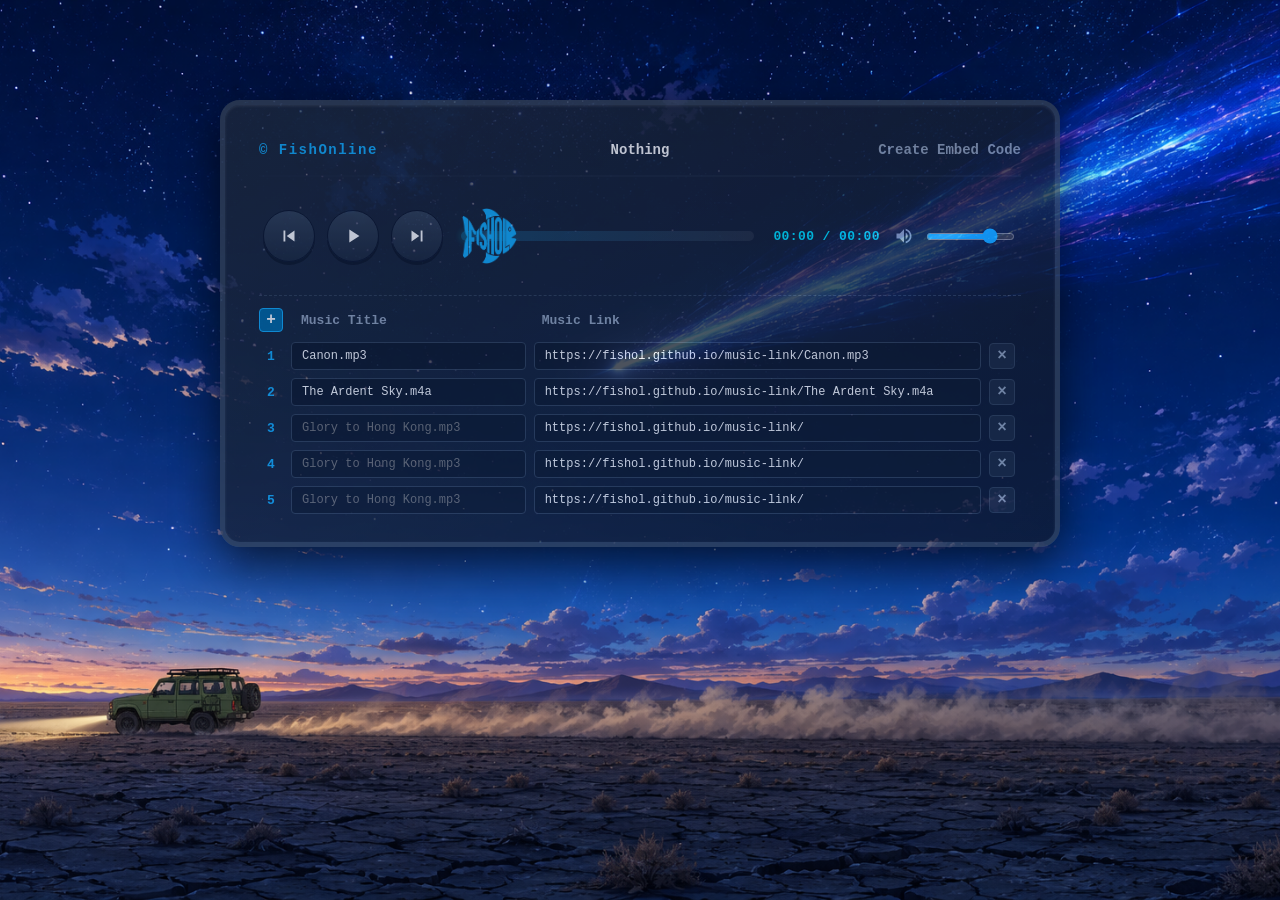
==== commit 6be91e25: "Add files via upload" ====
--- a/index.html
+++ b/index.html
@@ -12,10 +12,10 @@
         <section class="cassette-player" aria-label="Music player">
             <header class="player-header">
                 <a href="https://www.fishol.me" target="_blank" class="brand" id="brandLogoText">
-                    <span class="brand-text">© Fish Online Studio</span>
+                    <span class="brand-text">© FishOnline</span>
                 </a>
                 <span class="now-playing" id="nowPlaying">Nothing</span>
-                <span class="model" id="bgmGenBtn">Click to create BGM code</span>
+                <span class="model" id="bgmGenBtn">Create Embed Code</span>
             </header>
 
             <div class="player-body">
--- a/style.css
+++ b/style.css
@@ -11,7 +11,11 @@
     --text-gray: #94a3b8;
     --panel-divider: #1e293b;
 
-    --range-thumb-size: 64px;
+    --range-thumb-size: 56px;
+    --control-btn-size: 52px;
+    --control-gap: 12px;
+    --volume-width: 125px;
+    --time-width: 108px;
 }
 
 * {
@@ -195,7 +199,7 @@
     background: linear-gradient(135deg, #00e5ff, #0ea5e9);
 }
 
-.player-body { display: flex; flex-direction: column; gap: 24px; }
+.player-body { display: flex; flex-direction: column; gap: 18px; }
 
 .marquee {
     padding-left: 100%;
@@ -207,9 +211,10 @@
     position: relative;
     display: flex;
     align-items: center;
-    flex: 5 1 0;
+    flex: 1 1 auto;
     min-width: 0;
-    height: 72px;
+    height: 74px;
+    padding: 0 6px;
 }
 
 .progress-section::before {
@@ -244,12 +249,12 @@
     flex: 1 1 auto;
     min-width: 0;
     height: 10px;
-    border-radius: 6px;
+    border-radius: 999px;
     outline: none;
     cursor: pointer;
     appearance: none;
     -webkit-appearance: none;
-    background: rgba(255, 255, 255, 0.06);
+    background: linear-gradient(90deg, rgba(22, 173, 248, 0.24), rgba(255,255,255,0.07));
     margin: 0;
 }
 
@@ -290,21 +295,22 @@
     font-weight: bold;
     color: var(--active-cyan);
     white-space: nowrap;
-    min-width: 102px;
+    min-width: var(--time-width);
     text-align: right;
+    letter-spacing: 0.4px;
 }
 
 .controls-panel {
     display: flex;
     align-items: center;
-    gap: 10px;
+    gap: var(--control-gap);
     flex-wrap: nowrap;
     width: 100%;
-    padding-right: 0px; /* match playlist header right gutter */
+    padding: 0 4px;
     box-sizing: border-box;
-    overflow: hidden; /* prevent children overflowing into lower track area */
-}
-.controls { display: flex; gap: 10px; flex: 0 0 auto; }
+    overflow: hidden;
+}
+.controls { display: flex; gap: var(--control-gap); flex: 0 0 auto; }
 
 .btn.icon-btn {
     background: linear-gradient(to bottom, #334155, #1e293b);
@@ -315,13 +321,13 @@
     display: flex;
     justify-content: center;
     align-items: center;
-    flex: 0 0 48px;
-    width: 48px;
-    height: 48px;
+    flex: 0 0 var(--control-btn-size);
+    width: var(--control-btn-size);
+    height: var(--control-btn-size);
     transition: background 0.15s ease, transform 0.1s ease;
 }
 
-.btn.icon-btn svg { width: 24px; height: 24px; fill: #fff; pointer-events: none; }
+.btn.icon-btn svg { width: 22px; height: 22px; fill: #fff; pointer-events: none; }
 
 .btn.icon-btn:active, .btn.icon-btn.active {
     box-shadow: 0 1px 0 var(--panel-black);
@@ -329,12 +335,12 @@
     background: linear-gradient(to bottom, var(--primary-blue), var(--primary-hover));
 }
 
-.volume-container { display: flex; align-items: center; gap: 8px; flex: 0 0 100px; width: 100px; max-width: 100px; box-sizing: border-box; overflow: hidden; }
-    .vol-btn { background: none; border: none; cursor: pointer; display: flex; }
+.volume-container { display: flex; align-items: center; gap: 10px; flex: 0 0 var(--volume-width); width: var(--volume-width); max-width: var(--volume-width); box-sizing: border-box; overflow: hidden; }
+    .vol-btn { background: none; border: none; cursor: pointer; display: flex; padding: 2px; }
     .vol-btn svg { width: 20px; height: 20px; fill: var(--text-gray); transition: fill 0.2s; pointer-events: none; }
     .vol-btn:hover svg { fill: var(--primary-blue); }
 
-    .volume-container input { flex: 1 1 auto; width: auto; height: 6px; accent-color: var(--primary-blue); cursor: pointer; max-width: calc(104px - 36px); }
+    .volume-container input { flex: 1 1 auto; width: auto; height: 7px; accent-color: var(--primary-blue); cursor: pointer; max-width: calc(var(--volume-width) - 36px); }
 
 .playlist-section {
     border-top: 1px dashed var(--border-gray);
@@ -425,7 +431,18 @@
 .track-list::-webkit-scrollbar-track { background: #0f172a; border-radius: 4px; }
 .track-list::-webkit-scrollbar-thumb { background: var(--border-gray); border-radius: 4px; }
 
-.track-row { display: flex; gap: 8px; align-items: center; }
+.track-row { display: flex; gap: 8px; align-items: center; cursor: grab; }
+
+.track-row.dragging {
+    opacity: 0.6;
+    cursor: grabbing;
+}
+
+.track-row.drag-over {
+    outline: 1px dashed var(--primary-blue);
+    outline-offset: 2px;
+    border-radius: 4px;
+}
 
 .track-row.fade-in { animation: fadeInRow 0.15s ease-out forwards; }
 
@@ -494,8 +511,20 @@
         border-width: 3px;
     }
 
+    .controls-panel {
+        gap: 8px;
+        padding: 0 2px;
+    }
+
     .track-list { max-height: 120px; }
-    .btn.icon-btn { height: 36px; }
+    .btn.icon-btn {
+        width: 44px;
+        height: 44px;
+        flex-basis: 44px;
+    }
+    .btn.icon-btn svg { width: 20px; height: 20px; }
+    .time-display { min-width: 96px; font-size: 12px; }
+    .volume-container { flex-basis: 108px; width: 108px; max-width: 108px; gap: 8px; }
 }
 
 @media screen and (max-width: 900px) and (orientation: landscape) {
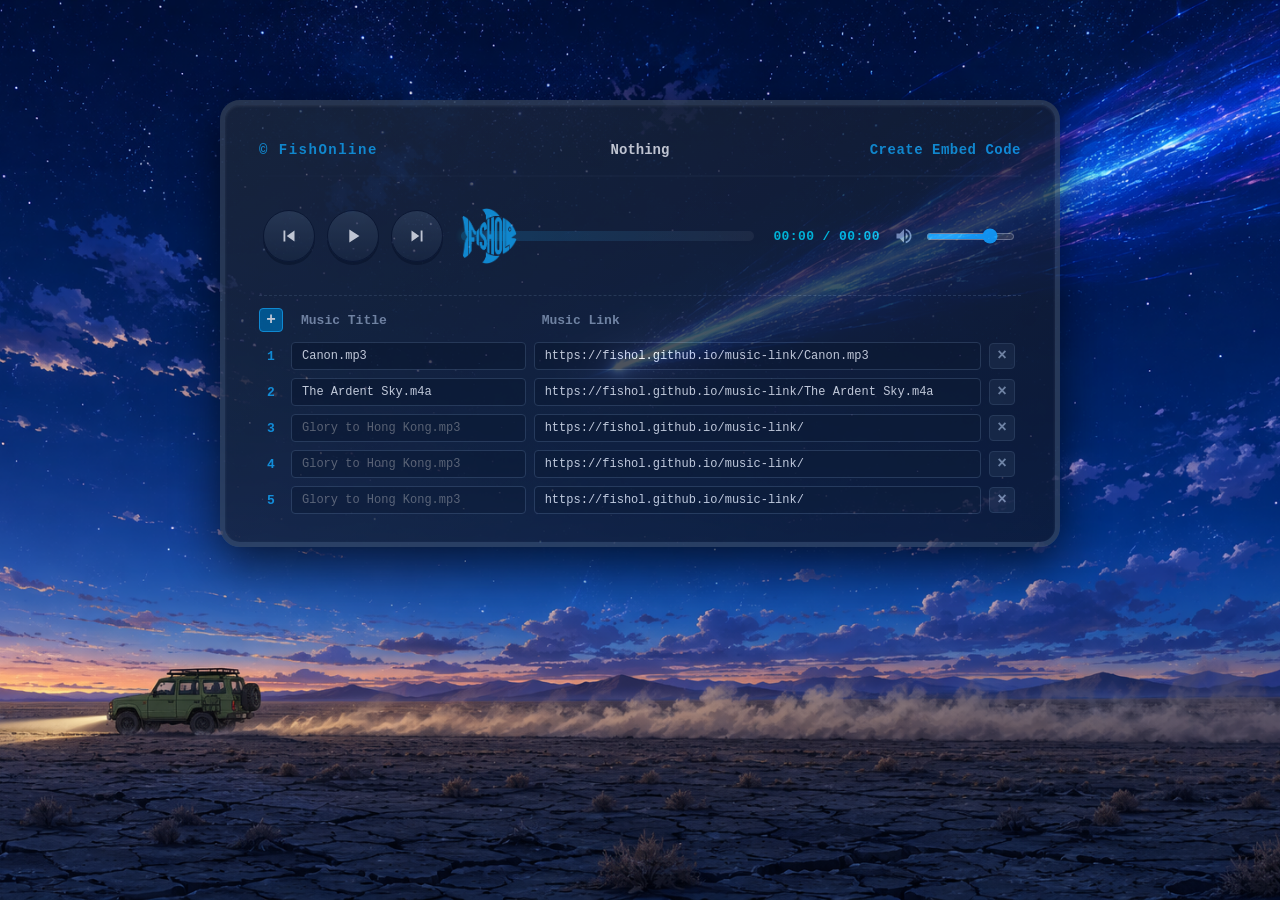
==== commit 861e5b3b: "Add files via upload" ====
--- a/index.html
+++ b/index.html
@@ -15,7 +15,7 @@
                     <span class="brand-text">© FishOnline</span>
                 </a>
                 <span class="now-playing" id="nowPlaying">Nothing</span>
-                <span class="model" id="bgmGenBtn">Create Embed Code</span>
+                <span class="embed-code-label">Create Embed Code</span>
             </header>
 
             <div class="player-body">
@@ -59,15 +59,6 @@
         </section>
     </main>
 
-    <div class="dialog-overlay hidden" id="dialogOverlay" role="dialog" aria-modal="true" aria-label="Notification">
-        <div class="dialog-box">
-            <div class="dialog-message" id="dialogMessage"></div>
-            <div class="dialog-actions">
-                <button class="dialog-btn" id="dialogCloseBtn">OK</button>
-            </div>
-        </div>
-    </div>
-
     <audio id="audioPlayer" preload="auto"></audio>
     <script src="script.js"></script>
 </body>
--- a/style.css
+++ b/style.css
@@ -103,6 +103,15 @@
     color: #fff;
 }
 
+.embed-code-label {
+    margin-left: auto;
+    color: var(--primary-blue);
+    font-size: 14px;
+    font-weight: bold;
+    letter-spacing: 0.5px;
+    white-space: nowrap;
+}
+
 .now-playing.marquee {
     display: inline-block;
     padding-left: 100%;
@@ -130,73 +139,6 @@
 @keyframes rainbow-glow {
     0% { background-position: 0% center; }
     100% { background-position: 200% center; }
-}
-
-.model {
-    cursor: pointer;
-    transition: color 0.2s ease;
-}
-.model:hover {
-    color: var(--primary-blue);
-}
-
-.dialog-overlay {
-    position: fixed;
-    inset: 0;
-    background: rgba(15, 23, 42, 0.75);
-    z-index: 9999;
-    display: flex;
-    justify-content: center;
-    align-items: center;
-}
-
-.dialog-overlay.hidden {
-    display: none;
-}
-
-.dialog-box {
-    width: min(90vw, 420px);
-    background: rgba(15, 23, 42, 0.96);
-    border: 1px solid rgba(148, 163, 184, 0.24);
-    border-radius: 18px;
-    box-shadow: 0 18px 40px rgba(0, 0, 0, 0.45);
-    padding: 24px;
-    text-align: center;
-}
-
-.dialog-title {
-    font-size: 16px;
-    font-weight: 700;
-    color: #fff;
-    margin-bottom: 14px;
-}
-
-.dialog-message {
-    font-size: 14px;
-    color: #cbd5e1;
-    line-height: 1.6;
-    margin-bottom: 18px;
-    word-break: break-word;
-}
-
-.dialog-actions {
-    display: flex;
-    justify-content: center;
-}
-
-.dialog-btn {
-    background: linear-gradient(135deg, #16adf8, #0284c7);
-    color: #fff;
-    border: none;
-    border-radius: 999px;
-    padding: 10px 22px;
-    font-size: 14px;
-    cursor: pointer;
-    box-shadow: 0 10px 25px rgba(0, 0, 0, 0.18);
-}
-
-.dialog-btn:hover {
-    background: linear-gradient(135deg, #00e5ff, #0ea5e9);
 }
 
 .player-body { display: flex; flex-direction: column; gap: 18px; }
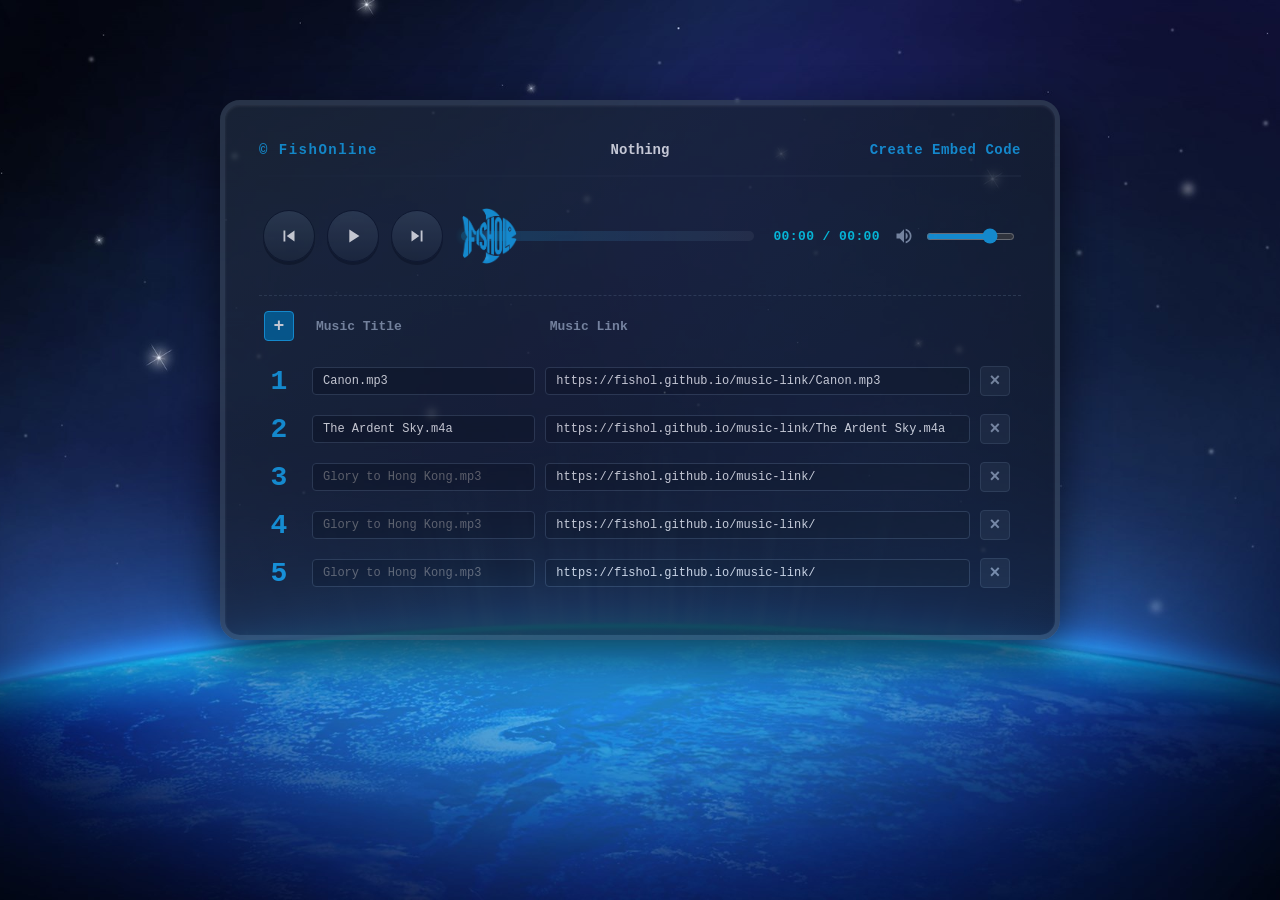
==== commit 1caf6432: "Update index.html" ====
--- a/index.html
+++ b/index.html
@@ -3,7 +3,7 @@
 <head>
     <meta charset="UTF-8">
     <meta name="viewport" content="width=device-width, initial-scale=1.0, maximum-scale=1.0, user-scalable=no">
-    <title>阿鱼音乐</title>
+    <title>阿魚音乐</title>
     <link rel="icon" href="./image/logo.png" type="image/png">
     <link rel="stylesheet" href="style.css">
 </head>
--- a/style.css
+++ b/style.css
@@ -30,7 +30,7 @@
     width: 100%;
     min-height: 100vh;
     background-color: var(--dark-bg);
-    background-image: url('./image/background.png');
+    background-image: url('./image/background.jpg');
     background-position: center;
     background-repeat: no-repeat;
     background-size: cover;
@@ -61,6 +61,7 @@
     border: 5px solid var(--border-gray);
     border-radius: 20px;
     width: auto;
+    height: 540px;
     min-width: 840px;
     max-width: 96vw;
     padding: 28px 34px;
@@ -286,19 +287,25 @@
 
 .playlist-section {
     border-top: 1px dashed var(--border-gray);
-    padding-top: 12px;
+    padding-top: 15px;
     display: flex;
     flex-direction: column;
+    height: 100%;
     gap: 10px;
 }
 
-.playlist-header { display: flex; align-items: center; gap: 8px; }
+.playlist-header { 
+    display: flex; 
+    align-items: center; 
+    gap: 12px; 
+    margin-bottom: 10px;
+}
 
 .playlist-columns-title {
     flex: 1;
     display: flex;
     align-items: center;
-    gap: 8px;
+    gap: 5px;
     padding-right: 34px;
     font-size: 13px;
     font-weight: bold;
@@ -329,9 +336,10 @@
     justify-content: center;
     align-items: center;
     color: #fff;
-    width: 24px;
-    height: 24px;
-    font-size: 16px;
+    width: 30px;
+    height: 30px;
+    margin-left: 5px;
+    font-size: 18px;
     transition: all 0.2s ease;
 }
 .add-row-btn:hover { background-color: var(--primary-blue); box-shadow: 0 0 8px rgba(22, 173, 248, 0.4); }
@@ -346,9 +354,9 @@
     justify-content: center;
     align-items: center;
     color: var(--text-gray);
-    width: 26px;
-    height: 26px;
-    font-size: 16px;
+    width: 30px;
+    height: 30px;
+    font-size: 18px;
     transition: all 0.2s ease;
 }
 
@@ -363,7 +371,7 @@
     display: flex;
     flex-direction: column;
     gap: 8px;
-    max-height: 210px;
+    height: 240px;
     overflow-y: auto;
     padding-right: 6px;
     -webkit-overflow-scrolling: touch;
@@ -373,7 +381,13 @@
 .track-list::-webkit-scrollbar-track { background: #0f172a; border-radius: 4px; }
 .track-list::-webkit-scrollbar-thumb { background: var(--border-gray); border-radius: 4px; }
 
-.track-row { display: flex; gap: 8px; align-items: center; cursor: grab; }
+.track-row { 
+    display: flex; 
+    gap: 10px;
+    margin: 5px; 
+    align-items: center; 
+    cursor: grab; 
+}
 
 .track-row.dragging {
     opacity: 0.6;
@@ -394,12 +408,14 @@
 }
 
 .track-index {
-    width: 24px;
+    width: 30px;
+    height: 30px;
     text-align: center;
-    font-size: 13px;
+    font-size: 28px;
     font-weight: bold;
     color: var(--primary-blue);
     flex-shrink: 0;
+    margin-right: 8px;
 }
 
 .track-row input {
